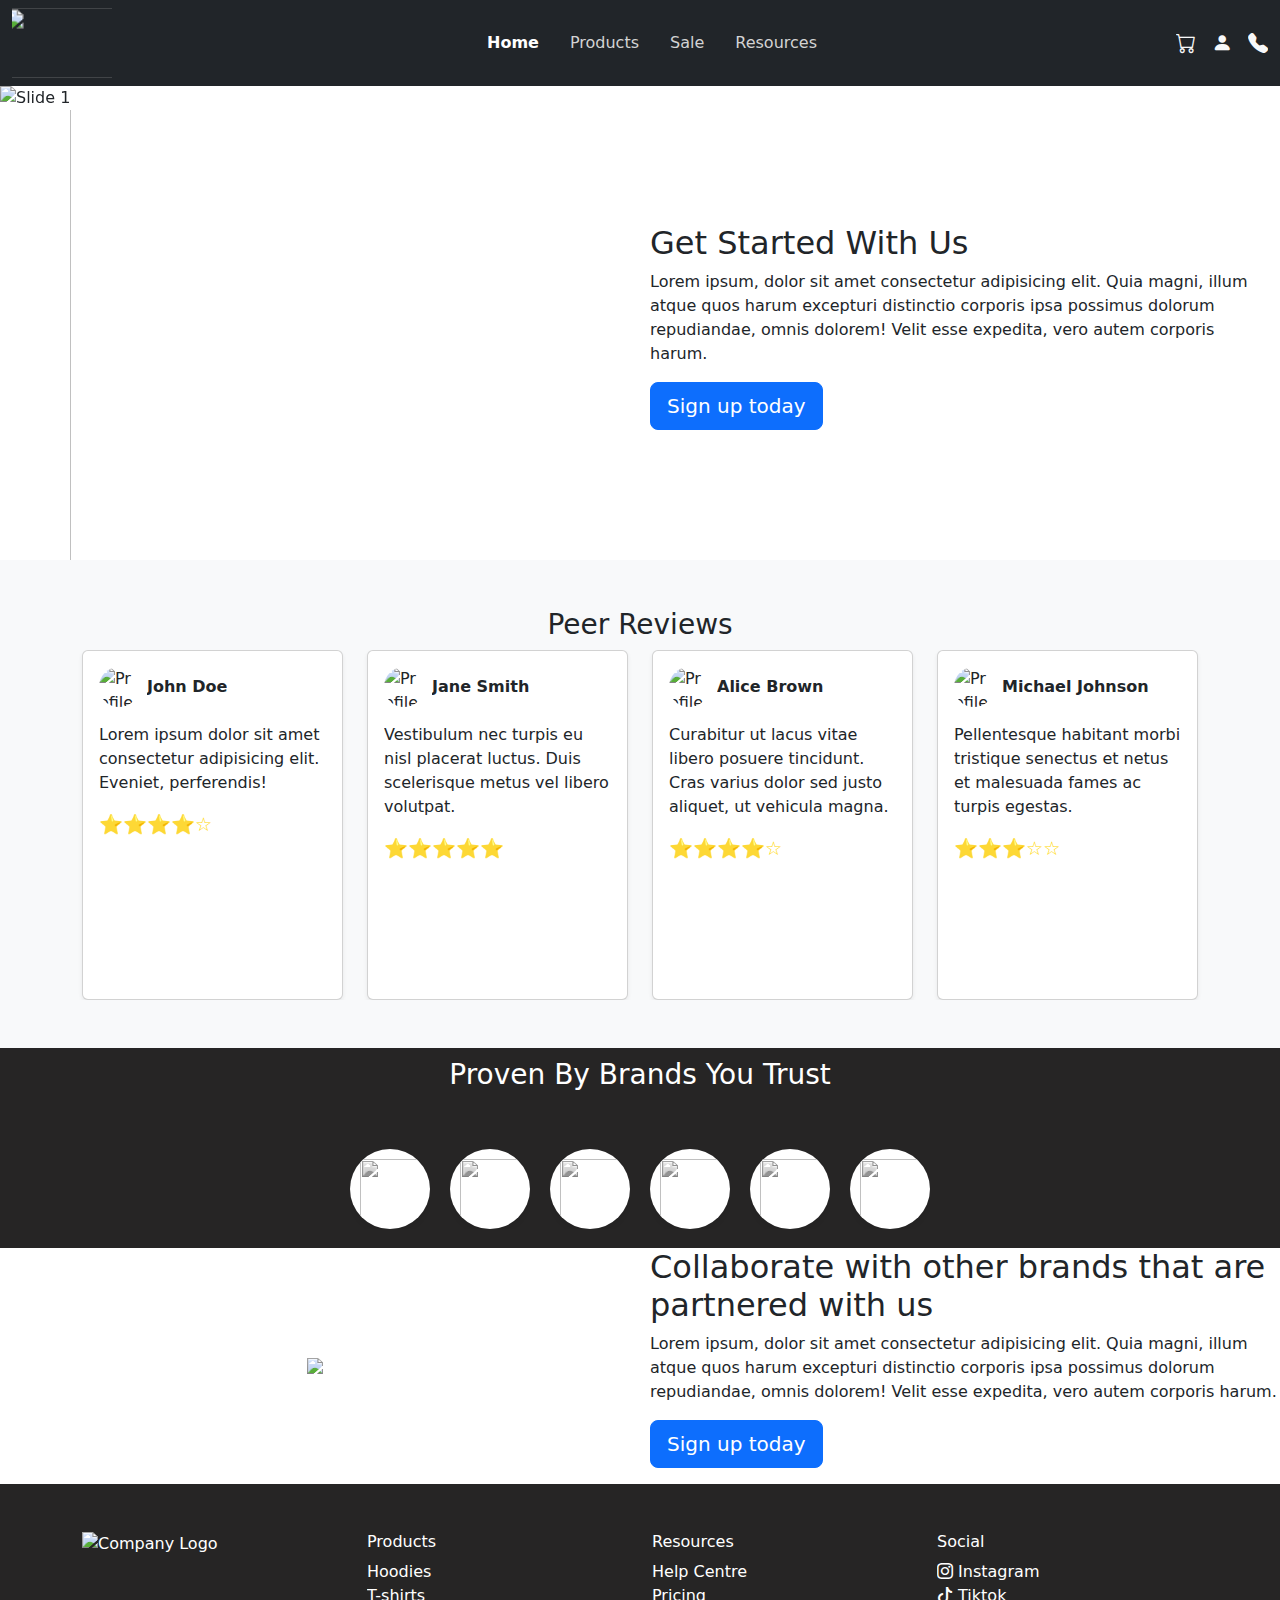
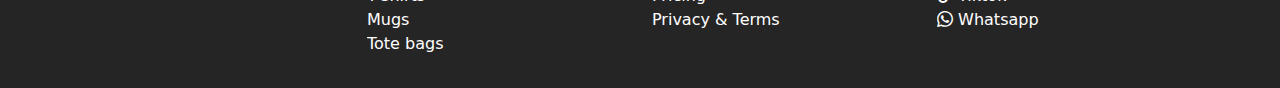
==== index.html @ 483f2ef4 "Add files via upload" ====
<!doctype html>
<html lang="en">
  <head>
    <meta charset="utf-8">
    <meta name="viewport" content="width=device-width, initial-scale=1">
    <title>PaperPrint</title>
    <!-- Bootstrap CSS -->
    <link href="https://cdn.jsdelivr.net/npm/bootstrap@5.3.3/dist/css/bootstrap.min.css" rel="stylesheet">

    <!-- Bootstrap Icons -->
    <link rel="stylesheet" href="https://cdn.jsdelivr.net/npm/bootstrap-icons/font/bootstrap-icons.css">

    <!--CSS-->
<style>
      /* Global Styles */
* {
  margin: 0;
  overflow-x: hidden; /* Prevents horizontal overflow */
}

/*nav*/
.nav-link {
  color: lightgray !important;
  font-weight: normal;
  transition: color 0.3s ease, font-weight 0.3s ease;
}

/* Make only the Home link bold */
.nav-link.active {
  font-weight: bold;
  color: white !important;
}

/* Hover effect for other nav links */
.nav-link:not(.active):hover {
  font-weight: bold;
  color: white !important;
}

.navbar {
  padding: 5px 0; /* Reduce top and bottom padding */
  min-height: 60px; /* Adjust the navbar height */
}

.navbar-brand {
  display: flex;
  align-items: center; /* Keep logo vertically aligned */
}

.navbar-nav {
  display: flex;
  align-items: center;
  gap: 15px; /* Adjust spacing between nav links */
}

.d-flex.gap-3 {
  gap: 10px; /* Reduce spacing between icons */
}

.navbar-brand img {
  width: 100px; /* Keep width same */
  height: 60px; /* Maintain navbar height */
  object-fit: cover; /* Zooms in by cropping excess parts */
  transform: scale(1.2); /* Slightly zooms in */
}



/* Layer4 Section */

.layer4 {
  display: flex;
  align-items: center;
  justify-content: space-between; /* Aligns image to the left, text to the right */
  padding: 10px;
  overflow: hidden;
  height: 450px; /* Ensures there's no overflow */
}

.image-container {
  flex-shrink: 0; /* Prevents image from shrinking */
}

.layer4 img {
  height: 550px;
  width: 600px;
}

.text-content {
  flex: 1;
  text-align: left;
  padding-left: 20px; /* Adds space between image and text */
}

/*reviews*/
.custom-card {
  width: 280px; /* Reduced width slightly to fit 4 in one row */
  height: 350px;
}

.profile-pic {
  width: 40px;
  height: 40px;
  border-radius: 50%;
}

.star-rating {
  font-size: 1.2rem;
  color: gold;
}

/* Hide the carousel arrows (upward and downward) */
.carousel-control-prev-icon,
.carousel-control-next-icon {
  display: none; /* Hides the control arrows */
}

/* Hide scrollbar for Chrome, Safari, and Edge */
::-webkit-scrollbar {
  display: none;
}

/* Hide scrollbar for IE, Edge, and Firefox */
html {
  scrollbar-width: none;
  -ms-overflow-style: none;
}

/*Brands */
.trust  {
  background-color: rgb(38, 37, 37);
  height: 200px;
  overflow: hidden;
}

.title-container {
  text-align: center; /* Center the title */
  color: white;  /* Text color */
  padding: 10px; /* Add padding around the title */
  border-radius: 10px; /* Rounded corners for the title background */
  margin-bottom: 20px; /* Space below the title */
}

.brands {
  display: flex;
  justify-content: center;  /* Center the logos */
  align-items: center;
  gap: 20px;  /* Increase spacing between logos */
  list-style: none;
  padding: 0;
  padding: 20px; /* Optional: Add padding around the section */
}

.brands h3 {
  text-align: center; /* Centers the text */
  font-size: 1.5rem; /* Adjust size if needed */
  font-weight: bold; /* Make it stand out */
  margin-bottom: 20px; /* Add space below */
  background-color: #4CAF50; /* Background color for the title */
  color: white;  /* Text color */
  padding: 10px; /* Add padding around the title */
  border-radius: 10px; /* Rounded corners for the title background */
  padding-top: 20px;
}

.brands li {
  display: flex;
}

.brands img {
  width: 80px;  /* Increased size */
  height: 80px;
  border-radius: 50%;  /* Makes them circular */
  object-fit: cover;  /* Ensures the image fills the circle */
  filter: grayscale(100%);  /* Converts images to black and white */
  background-color: #fff; /* White background for the images */
  padding: 10px; /* Padding around the image to create space inside the circle */
  box-shadow: 0 4px 8px rgba(0, 0, 0, 0.1); /* Optional: Adds a subtle shadow around the images */
}

/* Optional: Restore color on hover */
.brands img:hover {
  filter: grayscale(0%);
  transition: 0.3s ease-in-out;
}

/*integration */
.integration {
  display: flex;
  align-items: center; /* Aligns vertically */
  justify-content: space-between; /* Distributes space between the elements */
}

.text-content {
  flex: 1; /* Allows the text to take up available space */
  padding-left: 20px; /* Adds space between text and image */
}

.image-container {
  flex: 1; /* Allows the image to take up available space */
  text-align: center; /* Centers the image within the container */
}

.hoodies {
  width: 100%; /* Make the image responsive */
  max-width: 500px; /* Set a maximum size for the image */
  height: auto; /* Maintains the aspect ratio */
}

/*footer */
footer {
  width: 100vw; /* Full viewport width */
  background-color: rgb(38, 37, 37) !important;
  color: white !important;
  padding: 40px 0;
}

/* Ensure text and links are white */
footer h5,
footer small,
footer a {
  color: white !important;
  text-decoration: none;
}

/* Adjust link hover color */
footer a:hover {
  color: #ccc !important;
}

/* Override Bootstrap's text colors */
.text-body-secondary, 
.link-secondary {
  color: white !important;
}

</style>
  </head>
  
  <body>
    <nav class="navbar navbar-dark bg-dark navbar-expand-lg py-2 mb-0"> 
      <div class="container-fluid">
        <!-- Brand Logo -->
        <a class="navbar-brand fs-4" href="#"><img src="images/logo.png" alt=""></a>
    
        <!-- Icons (Always Visible) -->
        <div class="d-flex gap-3 order-lg-2">
          <i class="bi bi-cart text-light fs-5"></i>
          <i class="bi bi-person-fill text-light fs-5"></i>
          <i class="bi bi-telephone-fill text-light fs-5"></i>
        </div>
    
        <!-- Toggler button for smaller screens -->
        <button class="navbar-toggler order-lg-1" type="button" data-bs-toggle="collapse" data-bs-target="#navbarContent">
          <span class="navbar-toggler-icon"></span>
        </button>
    
        <!-- Collapsible Navigation Links -->
        <div class="collapse navbar-collapse justify-content-center" id="navbarContent">
          <ul class="navbar-nav text-center">
            <li class="nav-item"><a class="nav-link text-light active" href="index.html">Home</a></li>
            <li class="nav-item"><a class="nav-link text-light" href="products.html">Products</a></li>
            <li class="nav-item"><a class="nav-link text-light" href="sale.html">Sale</a></li>
            <li class="nav-item"><a class="nav-link text-light" href="resources.html">Resources</a></li>
          </ul>
        </div>
      </div>
    </nav>
    
    <!---Carousel-->
    <div id="myCarousel" class="carousel slide" data-bs-ride="carousel"> 
      <div class="carousel-indicators">
        <button type="button" data-bs-target="#myCarousel" data-bs-slide-to="0" class="active" aria-current="true" aria-label="Slide 1"></button>
        <button type="button" data-bs-target="#myCarousel" data-bs-slide-to="1" aria-label="Slide 2"></button>
        <button type="button" data-bs-target="#myCarousel" data-bs-slide-to="2" aria-label="Slide 3"></button>
        <button type="button" data-bs-target="#myCarousel" data-bs-slide-to="3" aria-label="Slide 4"></button>
      </div>
    
      <div class="carousel-inner">
        <div class="carousel-item active">
          <img src="images/1.png" class="d-block w-100" alt="Slide 1">
          <div class="container">
            <div class="carousel-caption text-start">
              <p><a class="btn btn-lg btn-primary" href="resources.html">Sign up today</a></p>
            </div>
          </div>
        </div>
    
        <div class="carousel-item">
          <img src="images/2.png" class="d-block w-100" alt="Slide 2">
          <div class="container">
            <div class="carousel-caption">
              <h1>Customise your products with us today</h1>
              <p>Learn more about what we offer →</p>
              <p><a class="btn btn-lg btn-primary" href="sale.html">Learn more</a></p>
            </div>
          </div>
        </div>
    
        <div class="carousel-item">
          <img src="images/3.png" class="d-block w-100" alt="Slide 3">
          <div class="container">
            <div class="carousel-caption text-end">
              <h1>Make a quick stop by our products page</h1>
              <p>Choose your pick today</p>
              <p><a class="btn btn-lg btn-primary" href="products.html">Browse gallery</a></p>
            </div>
          </div>
        </div>
    
        <div class="carousel-item">
          <img src="images/4.png" class="d-block w-100" alt="Slide 4">
          <div class="container">
            <div class="carousel-caption text-center">
              <h1>Customise your aesthetic</h1>
              <p>See something you like click discover more</p>
              <p><a class="btn btn-lg btn-primary" href="products.html">Discover more</a></p>
            </div>
          </div>
        </div>
      </div>
    
      <!-- Centered Navigation Buttons -->
      <button class="carousel-control-prev" type="button" data-bs-target="#myCarousel" data-bs-slide="prev" style="top: 50%; transform: translateY(-50%);">
        <span class="carousel-control-prev-icon" aria-hidden="true"></span>
        <span class="visually-hidden">Previous</span>
      </button>
    
      <button class="carousel-control-next" type="button" data-bs-target="#myCarousel" data-bs-slide="next" style="top: 50%; transform: translateY(-50%);">
        <span class="carousel-control-next-icon" aria-hidden="true"></span>
        <span class="visually-hidden">Next</span>
      </button>
    </div>

    <div class="layer4">
      <div class="image-container">
        <img src="images/hoodies.png" class="hoodies">
      </div>
      <div class="text-content">
        <h2>Get Started With Us</h2>
        <p>Lorem ipsum, dolor sit amet consectetur adipisicing elit. Quia magni, illum atque quos harum excepturi distinctio corporis ipsa possimus dolorum repudiandae, omnis dolorem! Velit esse expedita, vero autem corporis harum.</p>
        <p><a class="btn btn-lg btn-primary" href="resources.html">Sign up today</a></p>
      </div>
    </div>

<!-- Reviews Section -->

<div class="album py-5 bg-body-tertiary">
  <h3 class="text-center">Peer Reviews</h3>
  <div class="container">
    <div class="row justify-content-center">
      <!-- Review 1 -->
      <div class="col-3 d-flex justify-content-center">
        <div class="card shadow-sm custom-card">
          <div class="card-body">
            <div class="d-flex align-items-center mb-3">
              <img src="images/blank.webp" alt="Profile" class="profile-pic">
              <span class="ms-2 fw-bold">John Doe</span>
            </div>
            <p class="card-text">Lorem ipsum dolor sit amet consectetur adipisicing elit. Eveniet, perferendis!</p>
            <div class="star-rating">⭐⭐⭐⭐☆</div>
          </div>
        </div>
      </div>

      <!-- Review 2 -->
      <div class="col-3 d-flex justify-content-center">
        <div class="card shadow-sm custom-card">
          <div class="card-body">
            <div class="d-flex align-items-center mb-3">
              <img src="images/blank.webp" alt="Profile" class="profile-pic">
              <span class="ms-2 fw-bold">Jane Smith</span>
            </div>
            <p class="card-text">Vestibulum nec turpis eu nisl placerat luctus. Duis scelerisque metus vel libero volutpat.</p>
            <div class="star-rating">⭐⭐⭐⭐⭐</div>
          </div>
        </div>
      </div>

      <!-- Review 3 -->
      <div class="col-3 d-flex justify-content-center">
        <div class="card shadow-sm custom-card">
          <div class="card-body">
            <div class="d-flex align-items-center mb-3">
              <img src="images/blank.webp" alt="Profile" class="profile-pic">
              <span class="ms-2 fw-bold">Alice Brown</span>
            </div>
            <p class="card-text">Curabitur ut lacus vitae libero posuere tincidunt. Cras varius dolor sed justo aliquet, ut vehicula magna.</p>
            <div class="star-rating">⭐⭐⭐⭐☆</div>
          </div>
        </div>
      </div>

      <!-- Review 4 -->
      <div class="col-3 d-flex justify-content-center">
        <div class="card shadow-sm custom-card">
          <div class="card-body">
            <div class="d-flex align-items-center mb-3">
              <img src="images/blank.webp" alt="Profile" class="profile-pic">
              <span class="ms-2 fw-bold">Michael Johnson</span>
            </div>
            <p class="card-text">Pellentesque habitant morbi tristique senectus et netus et malesuada fames ac turpis egestas.</p>
            <div class="star-rating">⭐⭐⭐☆☆</div>
          </div>
        </div>
      </div>
    </div>
  </div>
</div>

<!---brands-->
<div class="trust">
<div class="title-container">
  <h3>Proven By Brands You Trust</h3>   
</div>

<ul class="brands">
  <li><img src="images/cocacola.png" alt=""></li>
  <li><img src="images/starbucks.jpeg" alt=""></li>
  <li><img src="images/h&m.jpg" alt=""></li>
  <li><img src="images/nestle.png" alt=""></li>
  <li><img src="images/dove.png" alt=""></li>
  <li><img src="images/burgerking.png" alt=""></li>
</ul>
</div>

<div class="integration">
  <div class="image-container">
    <img src="images/integration.png" class="hoodies">
  </div>
  <div class="text-content">
    <h2>Collaborate with other brands that are partnered with us</h2>
    <p>Lorem ipsum, dolor sit amet consectetur adipisicing elit. Quia magni, illum atque quos harum excepturi distinctio corporis ipsa possimus dolorum repudiandae, omnis dolorem! Velit esse expedita, vero autem corporis harum.</p>
    <p><a class="btn btn-lg btn-primary" href="resources.html">Sign up today</a></p>
  </div>
</div>

<!--Footer-->
<footer class="container-fluid pt-5 py-3">
  <div class="container">
    <div class="row">
      <div class="col-12 col-md-3 text-center text-md-start">
        <img src="images/logo.png" alt="Company Logo" class="d-block mb-2" width="150">
      </div>
      <div class="col-6 col-md-3">
        <h6>Products</h6>
        <ul class="list-unstyled text-small">
          <li><a href="products.html #hoodies">Hoodies</a></li>
          <li><a href="products.html #tshirts">T-shirts</a></li>
          <li><a href="products.html #mugs">Mugs</a></li>
          <li><a href="products.html #tote-bags">Tote bags</a></li>
        </ul>
      </div>
      <div class="col-6 col-md-3">
        <h6>Resources</h6>
        <ul class="list-unstyled text-small">
          <li><a href="resources.html">Help Centre</a></li>
          <li><a href="#">Pricing</a></li>
          <li><a href="#">Privacy & Terms</a></li>
        </ul>
      </div>
      <div class="col-6 col-md-3">
        <h6>Social</h6>
        <ul class="list-unstyled text-small">
          <li><a href="#"><i class="bi bi-instagram"></i> Instagram</a></li>
          <li><a href="#"><i class="bi bi-tiktok"></i> Tiktok</a></li>
          <li><a href="#"><i class="bi bi-whatsapp"></i> Whatsapp</a></li>
        </ul>
      </div>
    </div>
  </div>
</footer>


    <script src="https://cdn.jsdelivr.net/npm/bootstrap@5.3.3/dist/js/bootstrap.bundle.min.js"></script>
  </body>
</html>
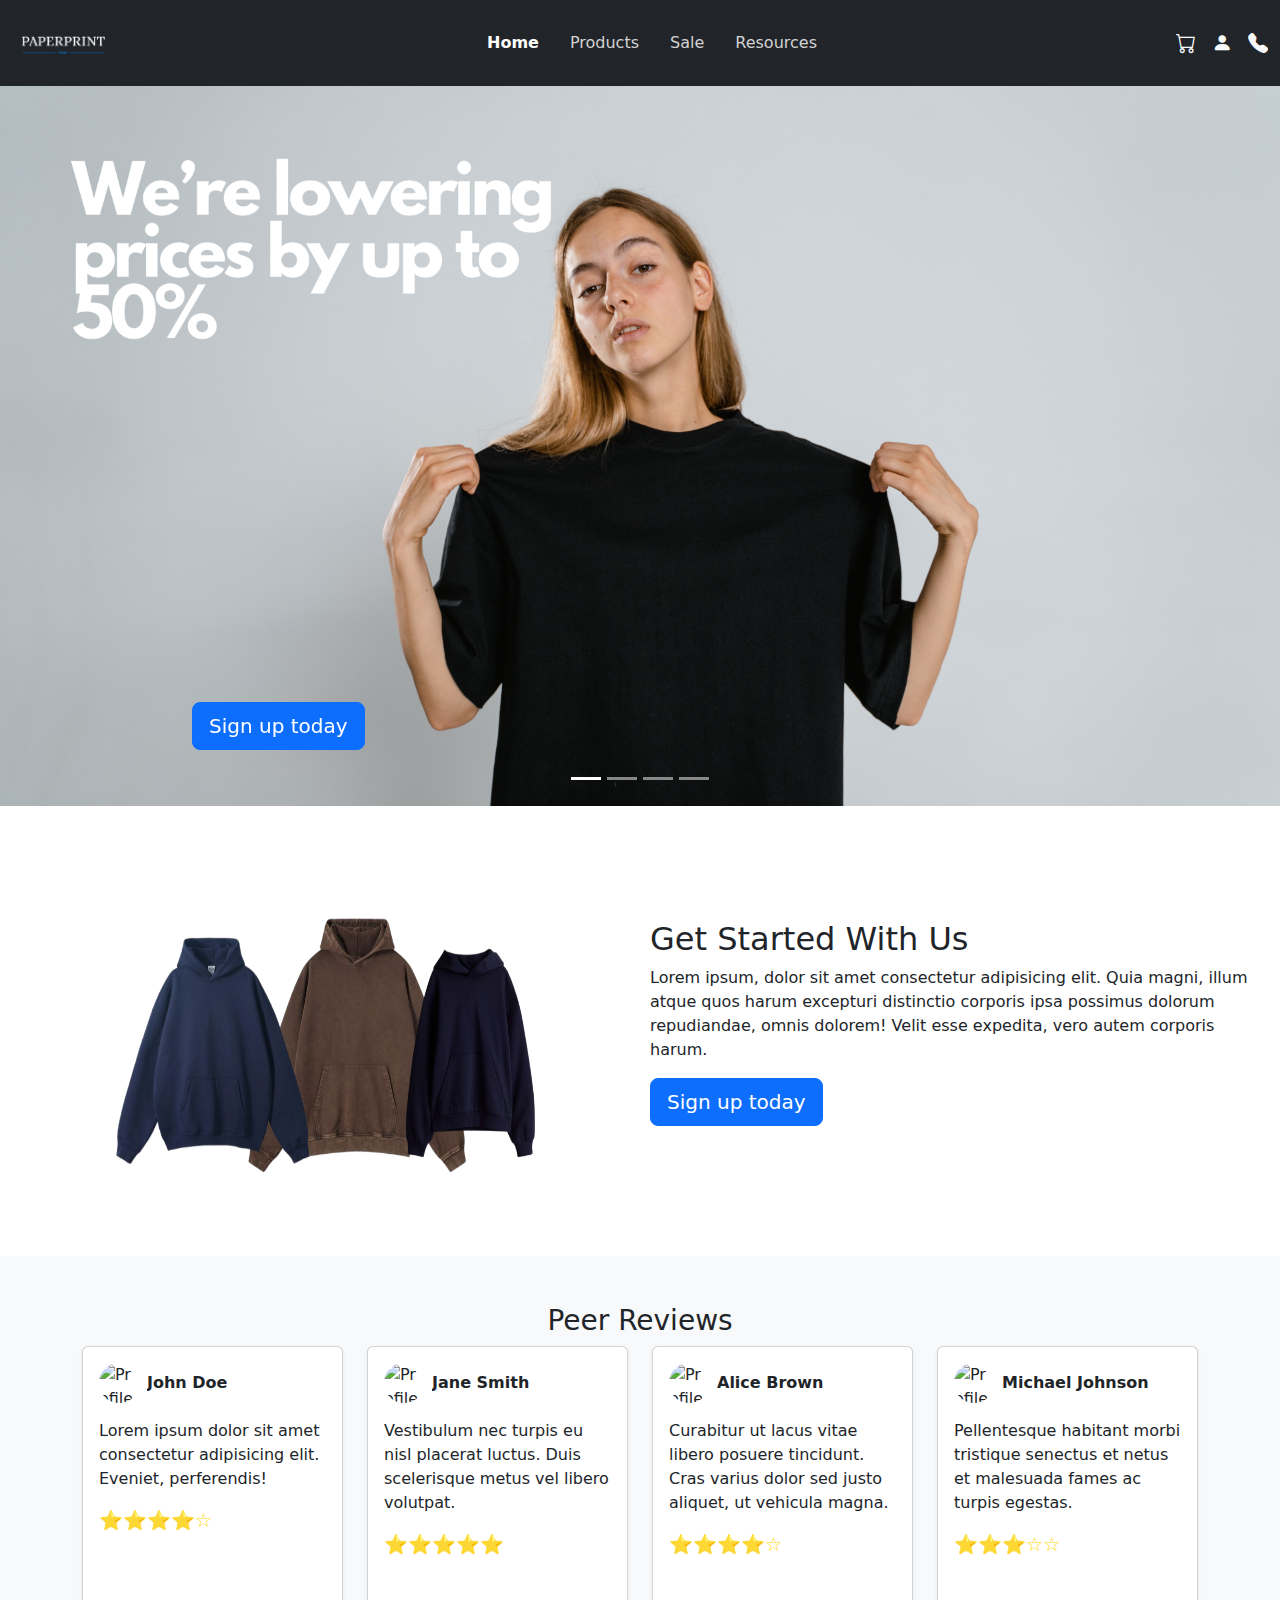
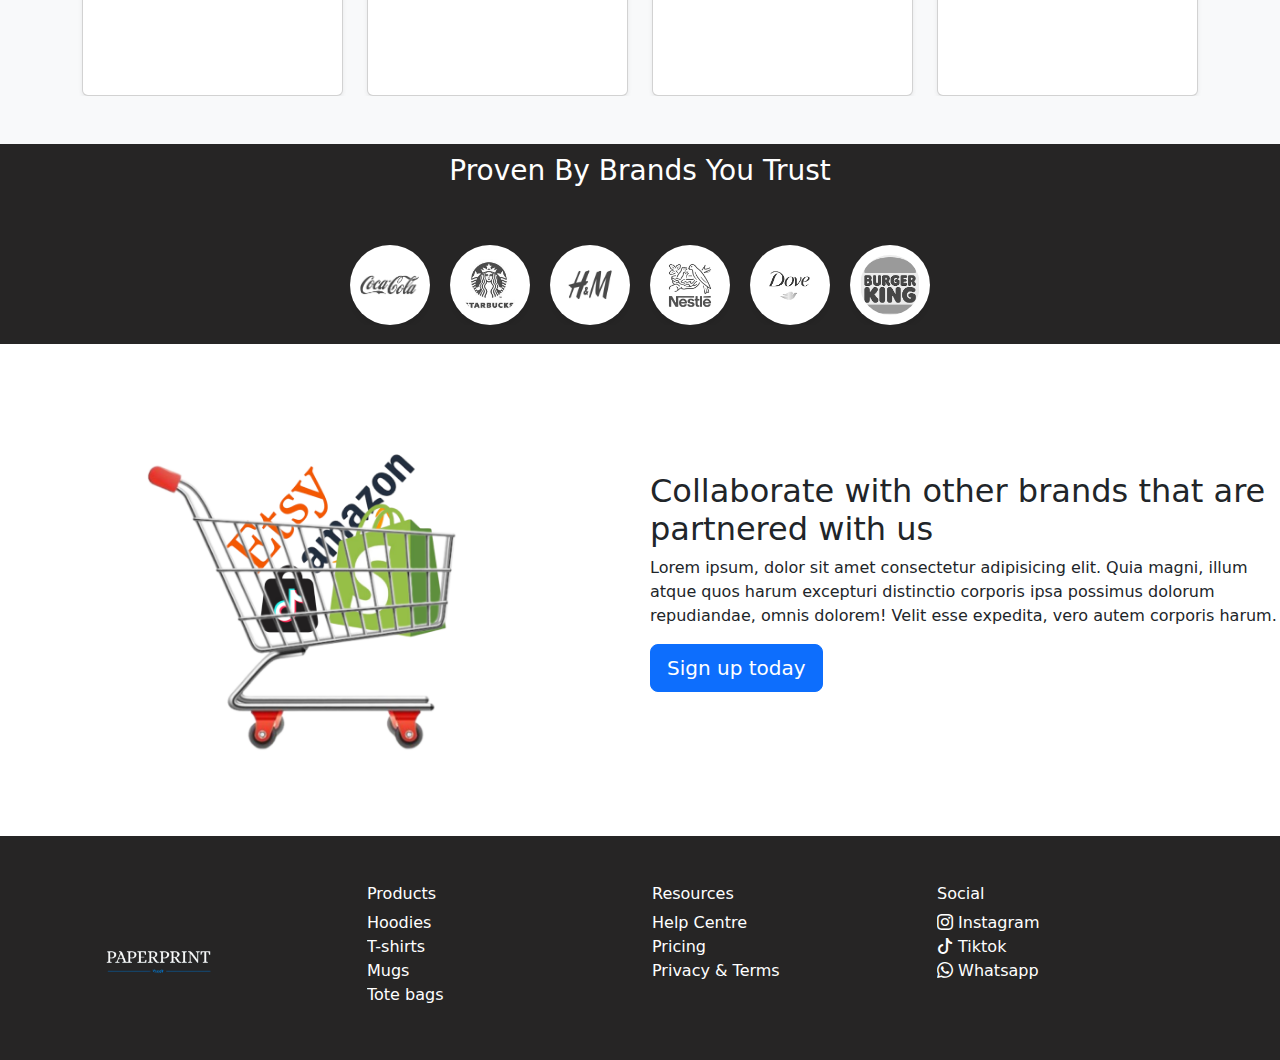
==== commit 08cc0b0b: "Update index.html" ====
--- a/index.html
+++ b/index.html
@@ -241,7 +241,7 @@
     <nav class="navbar navbar-dark bg-dark navbar-expand-lg py-2 mb-0"> 
       <div class="container-fluid">
         <!-- Brand Logo -->
-        <a class="navbar-brand fs-4" href="#"><img src="images/logo.png" alt=""></a>
+        <a class="navbar-brand fs-4" href="#"><img src="logo.png" alt=""></a>
     
         <!-- Icons (Always Visible) -->
         <div class="d-flex gap-3 order-lg-2">
@@ -278,7 +278,7 @@
     
       <div class="carousel-inner">
         <div class="carousel-item active">
-          <img src="images/1.png" class="d-block w-100" alt="Slide 1">
+          <img src="1.png" class="d-block w-100" alt="Slide 1">
           <div class="container">
             <div class="carousel-caption text-start">
               <p><a class="btn btn-lg btn-primary" href="resources.html">Sign up today</a></p>
@@ -287,7 +287,7 @@
         </div>
     
         <div class="carousel-item">
-          <img src="images/2.png" class="d-block w-100" alt="Slide 2">
+          <img src="2.png" class="d-block w-100" alt="Slide 2">
           <div class="container">
             <div class="carousel-caption">
               <h1>Customise your products with us today</h1>
@@ -298,7 +298,7 @@
         </div>
     
         <div class="carousel-item">
-          <img src="images/3.png" class="d-block w-100" alt="Slide 3">
+          <img src="3.png" class="d-block w-100" alt="Slide 3">
           <div class="container">
             <div class="carousel-caption text-end">
               <h1>Make a quick stop by our products page</h1>
@@ -309,11 +309,11 @@
         </div>
     
         <div class="carousel-item">
-          <img src="images/4.png" class="d-block w-100" alt="Slide 4">
+          <img src="4.png" class="d-block w-100" alt="Slide 4">
           <div class="container">
             <div class="carousel-caption text-center">
               <h1>Customise your aesthetic</h1>
-              <p>See something you like click discover more</p>
+              <p>See Something you like Click Discover more</p>
               <p><a class="btn btn-lg btn-primary" href="products.html">Discover more</a></p>
             </div>
           </div>
@@ -334,7 +334,7 @@
 
     <div class="layer4">
       <div class="image-container">
-        <img src="images/hoodies.png" class="hoodies">
+        <img src="hoodies.png" class="hoodies">
       </div>
       <div class="text-content">
         <h2>Get Started With Us</h2>
@@ -415,18 +415,18 @@
 </div>
 
 <ul class="brands">
-  <li><img src="images/cocacola.png" alt=""></li>
-  <li><img src="images/starbucks.jpeg" alt=""></li>
-  <li><img src="images/h&m.jpg" alt=""></li>
-  <li><img src="images/nestle.png" alt=""></li>
-  <li><img src="images/dove.png" alt=""></li>
-  <li><img src="images/burgerking.png" alt=""></li>
+  <li><img src="cocacola.png" alt=""></li>
+  <li><img src="starbucks.jpeg" alt=""></li>
+  <li><img src="h&m.jpg" alt=""></li>
+  <li><img src="nestle.png" alt=""></li>
+  <li><img src="dove.png" alt=""></li>
+  <li><img src="burgerking.png" alt=""></li>
 </ul>
 </div>
 
 <div class="integration">
   <div class="image-container">
-    <img src="images/integration.png" class="hoodies">
+    <img src="integration.png" class="hoodies">
   </div>
   <div class="text-content">
     <h2>Collaborate with other brands that are partnered with us</h2>
@@ -440,7 +440,7 @@
   <div class="container">
     <div class="row">
       <div class="col-12 col-md-3 text-center text-md-start">
-        <img src="images/logo.png" alt="Company Logo" class="d-block mb-2" width="150">
+        <img src="logo.png" alt="Company Logo" class="d-block mb-2" width="150">
       </div>
       <div class="col-6 col-md-3">
         <h6>Products</h6>
